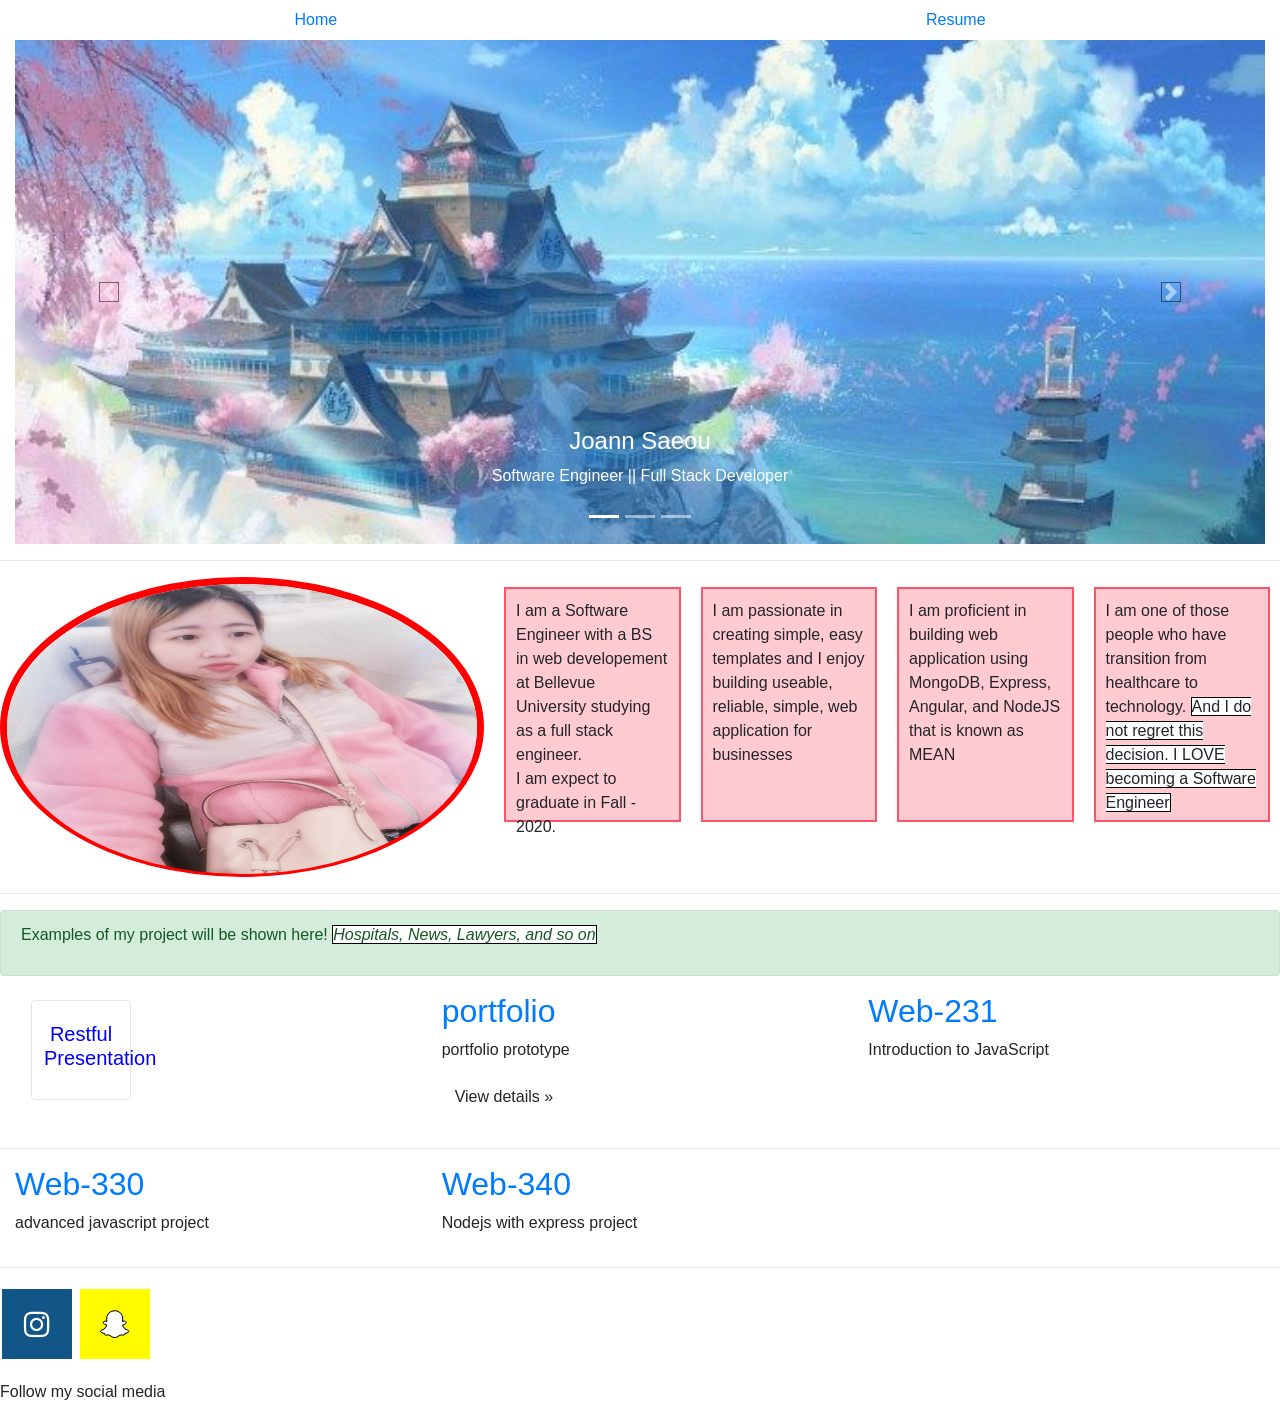
==== index.html @ 792d888c "removed empty css rule tag" ====
<!-- ============================================
; Title: index.html
; Author: Professor Krasso
; Date: 03 May 2020
; Modified By: Joann Saeou
; Description: presentation and diagrams for week 1
;===========================================-->
<!DOCTYPE html>
<html style="height: 100%">

  <head>

    <title>Joann's personal portfolio</title>


    <meta charset="UTF-8">



    <meta name="personalportfolio" content="personal portfolio">

    <meta name="viewport" content="width=device-width, initial-scale=1">

    <!-- link to my pug template file -->
    <link rel="stylesheet" href="ejs-pug-jade/views/index.pug">

    <!-- link to my javascript file-->
    <link rel="javascript" href="/portfolio/dist/ejs-pug-jade/myjavascript.js">


    <!-- fonts -->
    <link rel="stylesheet" href="https://cdnjs.cloudflare.com/ajax/libs/font-awesome/4.7.0/css/font-awesome.min.css">

    <!-- my own CSS stylesheet-->
    <link rel="stylesheet" type="text/css" href="/css/normalize.css">
    <link rel="stylesheet" type="text/css" href="/css/style.css">

    <!-- social media stylesheet-->
    <link rel="stylesheet" href="https://cdnjs.cloudflare.com/ajax/libs/font-awesome/4.7.0/css/font-awesome.min.css">
    <!-- bootstrap-->
    <link rel="stylesheet" href="https://stackpath.bootstrapcdn.com/bootstrap/4.4.1/css/bootstrap.min.css" integrity="sha384-Vkoo8x4CGsO3+Hhxv8T/Q5PaXtkKtu6ug5TOeNV6gBiFeWPGFN9MuhOf23Q9Ifjh" crossorigin="anonymous">
    <script src="https://ajax.googleapis.com/ajax/libs/jquery/1.7.1/jquery.min.js"></script>
    <script src="script.js"></script>

    <style>
      .fa-google {
        background: #dd4b39;
        color: white;
      }

      .fa {
        padding: 20px;
        font-size: 30px;
        width: 70px;
        text-align: center;
        text-decoration: none;
        margin: 5px 2px;
      }

      .fa:hover {
        opacity: 0.7;
      }

      .fa-instagram {
        background: #125688;
        color: white;
      }

      .fa-snapchat-ghost {
        background: #fffc00;
        color: white;
        text-shadow: -1px 0 black, 0 1px black, 1px 0 black, 0 -1px black;
      }

      .follow {
        float: bottom;
        align-self: auto;
      }

    </style>


  </head>


  <body>


    <!-- Nav bar -->
    <nav class="nav nav-pills flex-column flex-sm-row">
      <a class="flex-sm-fill text-sm-center nav-link" href="/index.html">Home </a>
      <a class="flex-sm-fill text-sm-center nav-link" href="/html/resume.html">Resume </a>


    </nav>

   
    

    <!-- bottom fixed nav bar-->

    <!-- <nav class="navbar fixed-bottom navbar-inverse  bg-primary ">
      <a class="navbar-brand text-white" href="/web-430/devops-presentations.html">DevOps</a>
      <a class="navbar-brand text-white" href="/web-430/saeou-two-pizzarules.html">Two Pizza Rule </a>
      <a class="navbar-brand text-white" href="/web-430/saeou-ci.html">Continuous Integration </a>
      <a class="navbar-brand text-white" href="/web-430/saeou-automated-tests.html">Automated Tests </a>
      <a class="navbar-brand text-white" href="/web-430/saeou-ca-processes.html">Ca-Processes</a>
      <a class="navbar-brand text-white" href="/web-430/saeou-source-control-security.html">Source Control Security </a>

    </nav> -->


    <div class="container-fluid">
      <div class="row">
        <div class="col-md-12">
          <div class="carousel slide" id="carousel-837437">
            <ol class="carousel-indicators">
              <li data-slide-to="0" data-target="#carousel-837437" class="active">
              </li>
              <li data-slide-to="1" data-target="#carousel-837437">
              </li>
              <li data-slide-to="2" data-target="#carousel-837437">
              </li>
            </ol>
            <div class="carousel-inner">
              <div class="carousel-item active">
                <img class="d-block w-100" alt="bootstap-first" src="/img/cutewallpaper.jpeg" />
                <div class="carousel-caption">
                  <h4>
                    Joann Saeou
                  </h4>
                  <p>
                    Software Engineer || Full Stack Developer
                  </p>
                </div>
              </div>
              <div class="carousel-item">
                <img class="d-block w-100" alt="carousel" src="/img/cutewallpaper.jpeg" />
                <!-- <div class="carousel-caption">
                                <h4>

                                </h4>
                                <p>
                                    Personal Portfolio
                                </p>
                            </div> -->
              </div>
              <div class="carousel-item">
                <img class="d-block w-100" alt="third" src="/img/cutewallpaper.jpeg" />
                <div class="carousel-caption">
                  <h4>

                  </h4>
                  <p>

                  </p>
                </div>
              </div>
            </div> <a class="carousel-control-prev" href="#carousel-837437" data-slide="prev"><span class="carousel-control-prev-icon"></span> <span class="sr-only">Previous</span></a>
            <a class="carousel-control-next" href="#carousel-837437" data-slide="next"><span class="carousel-control-next-icon"></span> <span class="sr-only">Next</span></a>
          </div>
        </div>
      </div>
    </div>

    <header>
      <!-- <div class="jumbotron">
            <div class="container">
                <div class="row">
                    <div class="col-sm">
                        <h1 class="jumbotron" text-align="text-sm-center"> Personal Portfolio</h1>
                    </div> <br>
                    <div class="col-sm"> </div>
                    <div class="col-sm"> </div>
                </div> -->
    </header>





    <hr>  


    <div class="intro">

  
      <section class="moveRight">
        <img src="/img//photome.jpg" height="290" width="470"> 
      </section>

        <p >I am a Software Engineer with a BS in web developement at Bellevue University studying as a full stack engineer.
            <br> I am expect to graduate in Fall - 2020.
          </p>
      
          <p>I am passionate in creating simple, easy templates and I enjoy building useable, reliable, simple, web application for businesses
        
   
          <p>I am proficient in building web application using MongoDB, Express, Angular, and NodeJS that is known as MEAN</p>
      
   <p>I am one of those people who have transition from healthcare to technology. <span>And I do not regret this decision. I LOVE becoming a Software Engineer</span></p>
      
      
    
    </div>



    <hr>



    <div class="alert alert-success" role="alert">

      <p>Examples of my project will be shown here! <em><span>Hospitals, News, Lawyers, and so on </span>
      </em></p>


      <h4 class="alert-heading"> </h4>
    
  
    </div>
    <!--bootstrap card img -->


    <div class="container-fluid">
      <div class="row">
        <div class="col-md-4">
          <nav class="navbar navbar-toggleable-md navbar-light bg-faded">
            <button class="navbar-toggler navbar-toggler-left collapsed" type="button" data-toggle="collapse" data-target="#navbarTogglerDemo02" aria-controls="navbarTogglerDemo02" aria-expanded="false" aria-label="Toggle navigation" style="color: blue">
              <!-- <span class="navbar-toggler-icon"></span> -->
              <h5>Restful Presentation</h5>
            </button>
            
            <div class="collapse navbar-collapse" id="navbarTogglerDemo02">
                
              <ul class="navbar-nav mr-auto mt-2 mt-md-0 ">
                
                <li class="nav-item active" >
                  <a class="nav-link" href="/restful-api-presentations/saeou-hypermedia-design.html">Hypermedia Design <span class="sr-only">(current)</span></a>
                </li>
                <li class="nav-item">
                  <a class="nav-link" href="/restful-api-presentations/saeou-microservice.html">Microservice</a>
                </li>
                </li>
                <li class="nav-item">
                  <a class="nav-link" href="/restful-api-presentations/saeou-rest.html">Rest </a>
                </li>
                </li>
                <li class="nav-item">
                  <a class="nav-link" href="/apiGuides/saeou-auth-security.html">Auth Security</a>
                </li>
                </li>
                <li class="nav-item">
                  <a class="nav-link" href="/apiGuides/saeou-json-api.html">JSON API </a>
                </li>
                </li>
                <li class="nav-item">
                  <a class="nav-link" href="/apiGuides/saeou-soa.html">SOA </a>
                </li>
                </li>
                <li class="nav-item">
                  <a class="nav-link" href="/apiGuides/saeou-soap-apis.html">SOAP API </a>
                </li>
                </li>
      
              </ul>
            </div>
          </nav>
          <!-- <h2>
            <a href="https://joannsaeou.github.io/biositee/" height="400" width="230" alt="biosite">BioSite </a>
          </h2>


          <p>
            Web200 - BioSite project prototype
          </p> -->
          <!-- <p>
            <a class="btn" href="https://github.com/joannsaeou/JoannSaeou.github.io/blob/master/biositesketch.jpg">View details »</a>
          </p> -->
        </div>
        <div class="col-md-4">
          <h2>
            <a href="https://github.com/joannsaeou/JoannSaeou.github.io" alt="portfolio"> portfolio</a>
          </h2>
          <p>
            portfolio prototype
          </p>
          <p>
            <a class="btn" href="https://github.com/joannsaeou/JoannSaeou.github.io/blob/master/portfolio-sketch2.jpg">View details »</a>
          </p>
        </div>
        <div class="col-md-4">
          <h2>
            <a href="https://github.com/joannsaeou/web-231">Web-231</a> </h2>
          <p>
            Introduction to JavaScript


          </p>


        </div>
      </div>
    </div>
    <hr>

    <!-- github's -->
    <div class="container-fluid">
      <div class="row">
        <div class="col-md-4">
          <h2>
            <a href="https://github.com/joannsaeou/web-330" height="400" width="230" alt="biosite">Web-330 </a>
          </h2>


          <p>
            advanced javascript project
          </p>
          <p>

          </p>
        </div>
        <div class="col-md-4">
          <h2>
            <a href="https://github.com/joannsaeou/web-340" alt="web-340"> Web-340</a>
          </h2>
          <p>
            Nodejs with express project
          </p>
          <p>

          </p>
        </div>


      </div>
    </div>
    </div>









    <p class="follow">

      <hr>



      <a href="https://www.instagram.com/tingybuu/" class="fa fa-instagram"></a>
      <a href="https://www.snapchat.com/add/tingting_saeou?fbclid=IwAR3vR7QQKFXCPsQLDZ8rcKwAGWvpWYlTXnlTUri4DvtrFhMV03Cb91I4Xlk" class="fa fa-snapchat-ghost"></a>
    </p>


    </aside>
    </div>






    <footer>
      Follow my social media</a>
      </address>
    </footer>


    <!--CDN Jquery, CDN bootstrap, and CDN popper library -->
    <script src="https://code.jquery.com/jquery-3.4.1.slim.min.js" integrity="sha384-J6qa4849blE2+poT4WnyKhv5vZF5SrPo0iEjwBvKU7imGFAV0wwj1yYfoRSJoZ+n" crossorigin="anonymous"></script>
    <script src="https://cdn.jsdelivr.net/npm/popper.js@1.16.0/dist/umd/popper.min.js" integrity="sha384-Q6E9RHvbIyZFJoft+2mJbHaEWldlvI9IOYy5n3zV9zzTtmI3UksdQRVvoxMfooAo" crossorigin="anonymous"></script>
    <script src="https://stackpath.bootstrapcdn.com/bootstrap/4.4.1/js/bootstrap.min.js" integrity="sha384-wfSDF2E50Y2D1uUdj0O3uMBJnjuUD4Ih7YwaYd1iqfktj0Uod8GCExl3Og8ifwB6" crossorigin="anonymous"></script>


  </body>

</html>
---- css/style.css ----
/* /* 
============================================
; Title: style.css
; Author: Professor Krasso
; Date: 03 May 2020
; Modified By: Joann Saeou
; Description: stylesheet for personal portfolio
;===========================================
*/



/* Box Model Hack */
*{
  box-sizing: border-box;
}

/******************************************
/* BASE STYLE
/*******************************************/





span {
  background: white;
  border: 1px solid black;
}
body {
 
  margin: 0;
  font-family: sans-serif;
  font-size: 1rem;
  font-weight: normal;
  line-height: 1.5;
  color: #292b2c;
  background-color: #fff;
}

html {
  font-family: sans-serif;
  line-height: 1.15;
  -ms-text-size-adjust: 100%;
  -webkit-text-size-adjust: 100%;
  -webkit-tap-highlight-color: transparent;
}







/******************************************
/* LAYOUT
/*******************************************/

.container, .container-fluid {
  width: 100%;
  padding-right: 15px;
  padding-left: 15px;
  margin-right: auto;
  margin-left: auto;
}


.container {
  width: 1200px;

  margin: 110px auto;

  padding: 30px;
}


.container > h2 {
  width: 100%;

}




.container-fluid {
  position: relative;

}


article,
aside,
footer,
header,
nav,
section {
  display: block;
}


/******************************************
/* DIV ZONE 
/*******************************************/

div.alert.alert-success, hr {

clear: both;
}


div.intro {
display: flex;
height: 300px;
  margin: 0;
}

div.intro > p {
  height: 235px;
   width: 500px;
  background: rgba(255,84,104,0.3);
  border: 2px solid rgb(255,84,104);
  padding: 10px;
  margin: 10px;
}



div.gallery {
  margin: 5px;
  border: 1px solid #ccc;
  float: left;
  width: 180px;
}

div.gallery:hover {
  border: 1px solid #777;
}

div.gallery img {
  width: 100%;
  height: auto;
}

div.desc {
  padding: 15px;
  text-align: center;
}

/******************************************
/* SECTIONS 
/*******************************************/


section.moveRight {

  margin-right: 10px;
  height: 300px;
  width: 500px;
  float: right;
  border: 7px solid red;
  border-radius: 50%;
  }


  section.moveRight > img {
    border-radius: 70%;
  }
  



/******************************************
/* BOOTSTRAP/CAROUSEL/JUMBOTRON
/*******************************************/



/* carousel */


#carousel {
  float: center;
  position: relative;
}


.carousel-inner, .carousel-item {
  position: relative;
  width: 100%;
  overflow: hidden;
}

.carousel-item {

  display: none;
 
}

.carousel-item.active,
.carousel-item-next,
.carousel-item-prev {
  display: -webkit-box;
  display: -webkit-flex;
  display: -ms-flexbox;
  display: flex;
}

.carousel-item-next,
.carousel-item-prev {
  position: absolute;
  top: 0;
}


.carousel-item-next,
.active.carousel-item-right {
    -webkit-transform: translate3d(100%, 0, 0);
    transform: translate3d(100%, 0, 0);
}
.carousel-item-prev,
.active.carousel-item-left {
    -webkit-transform: translate3d(-100%, 0, 0);
    transform: translate3d(-100%, 0, 0);
}


.carousel-control-prev,
.carousel-control-next {
position: absolute;
top: 0;
bottom: 0;
display: -webkit-box;
display: -webkit-flex;
display: -ms-flexbox;
display: flex;
-webkit-box-align: center;
-webkit-align-items: center;
-ms-flex-align: center;
align-items: center;
-webkit-box-pack: center;
-webkit-justify-content: center;
-ms-flex-pack: center;
justify-content: center;
width: 15%;
color: #fff;
text-align: center;
opacity: 0.5;
}

.carousel-control-prev:focus,
.carousel-control-prev:hover,
.carousel-control-next:focus,
.carousel-control-next:hover {
color: #fff;
text-decoration: none;
outline: 0;
opacity: .9;
}

.carousel-control-prev {
left: 0;
}

.carousel-control-next {
right: 0;
}

.carousel-control-prev-icon,
.carousel-control-next-icon {
display: inline-block;
width: 20px;
height: 20px;
background: transparent no-repeat center center;
-webkit-background-size: 100% 100%;
background-size: 100% 100%;
}

.carousel-control-prev-icon {
background-image: url("data:image/svg+xml;charset=utf8,%3Csvg xmlns='http://www.w3.org/2000/svg' fill='%23fff' viewBox='0 0 8 8'%3E%3Cpath d='M4 0l-4 4 4 4 1.5-1.5-2.5-2.5 2.5-2.5-1.5-1.5z'/%3E%3C/svg%3E");
}

.carousel-control-next-icon {
background-image: url("data:image/svg+xml;charset=utf8,%3Csvg xmlns='http://www.w3.org/2000/svg' fill='%23fff' viewBox='0 0 8 8'%3E%3Cpath d='M1.5 0l-1.5 1.5 2.5 2.5-2.5 2.5 1.5 1.5 4-4-4-4z'/%3E%3C/svg%3E");
}

.carousel-indicators {
position: absolute;
right: 0;
bottom: 10px;
left: 0;
z-index: 15;
display: -webkit-box;
display: -webkit-flex;
display: -ms-flexbox;
display: flex;
-webkit-box-pack: center;
-webkit-justify-content: center;
-ms-flex-pack: center;
justify-content: center;
padding-left: 0;
margin-right: 15%;
margin-left: 15%;
list-style: none;
}

.carousel-indicators li {
position: relative;
-webkit-box-flex: 1;
-webkit-flex: 1 0 auto;
-ms-flex: 1 0 auto;
flex: 1 0 auto;
max-width: 30px;
height: 3px;
margin-right: 3px;
margin-left: 3px;
text-indent: -999px;
cursor: pointer;
background-color: rgba(255, 255, 255, 0.5);
}

.carousel-indicators li::before {
position: absolute;
top: -10px;
left: 0;
display: inline-block;
width: 100%;
height: 10px;
content: "";
}

.carousel-indicators li::after {
position: absolute;
bottom: -10px;
left: 0;
display: inline-block;
width: 100%;
height: 10px;
content: "";
}

.carousel-indicators .active {
background-color: #fff;
}

.carousel-caption {
position: absolute;
right: 15%;
bottom: 20px;
left: 15%;
z-index: 10;
padding-top: 20px;
padding-bottom: 20px;
color: #fff;
text-align: center;
}





.jumbotron {

  background-color: transparent !important;

  width: 100%;
  padding-right: 15px;
  padding-left: 15px;
  margin-right: auto;
  margin-left: auto;
}



/******************************************
/* COLUMN/ROWS STUFF
/*******************************************/

.row {
 
  display: flex;
  -webkit-flex-wrap: wrap;
  -ms-flex-wrap: wrap;
  flex-wrap: wrap;
  margin-right: -15px;
  margin-left: -15px;
}

.col-sm,
.col-md-4,
.card {
  position: relative;
  width: 100%;
  min-height: 1px;
  padding-right: 15px;
  padding-left: 15px;
}


/******************************************
/* ADDITIONAL STYLES
/*******************************************/

.special {
  background-color: rgb(79,185,227);
  padding: 10px;
  color: #fff;
}

.cleared {
  clear: left;
}




h1 {
  font-size: 2em;
  margin: 0.67em 0;
}

a {
  background-color: transparent;
  -webkit-text-decoration-skip: objects;
}

a:active,
a:hover {
  outline-width: 0;
}

button,
input,
optgroup,
select,
textarea {
  font-family: sans-serif;
  font-size: 100%;
  line-height: 1.15;
  margin: 0;
}

button,
input {
  /* overflow: visible; */
  width: 100px;
  height: 100px;
  border: 4px solid  black;
}

p,
h2,
h3 {
  orphans: 3;
  widows: 3;
}

h2,
h3 {
  page-break-after: avoid;
}





audio,
video {
  display: inline-block;
}

img {
  vertical-align: middle;
}




/******************************************
/* MEDIA QUERY ONLY
/*******************************************/


/* mobile */

@media (min-width: 576px) {
  .container-fluid {
      padding-right: 15px;
      padding-left: 15px;
  }
}


/* mobile */

@media (min-width: 768px) {
  .container-fluid {
      padding-right: 15px;
      padding-left: 15px;
  }
}

@media (min-width: 768px) {
  .container-fluid {
      padding-right: 15px;
      padding-left: 15px;
  }
}

@media (min-width: 992px) {
  .container-fluid {
      padding-right: 15px;
      padding-left: 15px;
  }
}

@media (min-width: 1200px) {
  .container-fluid {
      padding-right: 15px;
      padding-left: 15px;
  }
}



@media (min-width: 576px) {
  .row {
      margin-right: -15px;
      margin-left: -15px;
  }
}

@media (min-width: 768px) {
  .row {
      margin-right: -15px;
      margin-left: -15px;
  }
}

@media (min-width: 992px) {
  .row {
      margin-right: -15px;
      margin-left: -15px;
  }
}

@media (min-width: 1200px) {
  .row,
  .row-3,
  .row-2 {
      margin-right: -15px;
      margin-left: -15px;
  }
}

@media (-webkit-transform-3d) {
  .carousel-item {
      -webkit-transition: -webkit-transform 0.6s ease-in-out;
      transition: -webkit-transform 0.6s ease-in-out;
      -o-transition: -o-transform 0.6s ease-in-out;
      transition: transform 0.6s ease-in-out;
      transition: transform 0.6s ease-in-out, -webkit-transform 0.6s ease-in-out, -o-transform 0.6s ease-in-out;
      -webkit-backface-visibility: hidden;
      backface-visibility: hidden;
      -webkit-perspective: 1000px;
      perspective: 1000px;
  }
}












@supports ((-webkit-transform: translate3d(0, 0, 0)) or (transform: translate3d(0, 0, 0))) {
  .carousel-item {
      -webkit-transition: -webkit-transform 0.6s ease-in-out;
      transition: -webkit-transform 0.6s ease-in-out;
      -o-transition: -o-transform 0.6s ease-in-out;
      transition: transform 0.6s ease-in-out;
      transition: transform 0.6s ease-in-out, -webkit-transform 0.6s ease-in-out, -o-transform 0.6s ease-in-out;
      -webkit-backface-visibility: hidden;
      backface-visibility: hidden;
      -webkit-perspective: 1000px;
      perspective: 1000px;
  }
}



@media (-webkit-transform-3d) {
  .carousel-item-next.carousel-item-left,
  .carousel-item-prev.carousel-item-right {
      -webkit-transform: translate3d(0, 0, 0);
      transform: translate3d(0, 0, 0);
  }
  .carousel-item-next,
  .active.carousel-item-right {
      -webkit-transform: translate3d(100%, 0, 0);
      transform: translate3d(100%, 0, 0);
  }
  .carousel-item-prev,
  .active.carousel-item-left {
      -webkit-transform: translate3d(-100%, 0, 0);
      transform: translate3d(-100%, 0, 0);
  }
}

@supports ((-webkit-transform: translate3d(0, 0, 0)) or (transform: translate3d(0, 0, 0))) {
  .carousel-item-next.carousel-item-left,
  .carousel-item-prev.carousel-item-right {
      -webkit-transform: translate3d(0, 0, 0);
      transform: translate3d(0, 0, 0);
  }




.jumbotron {
  background-color: black;
}
}
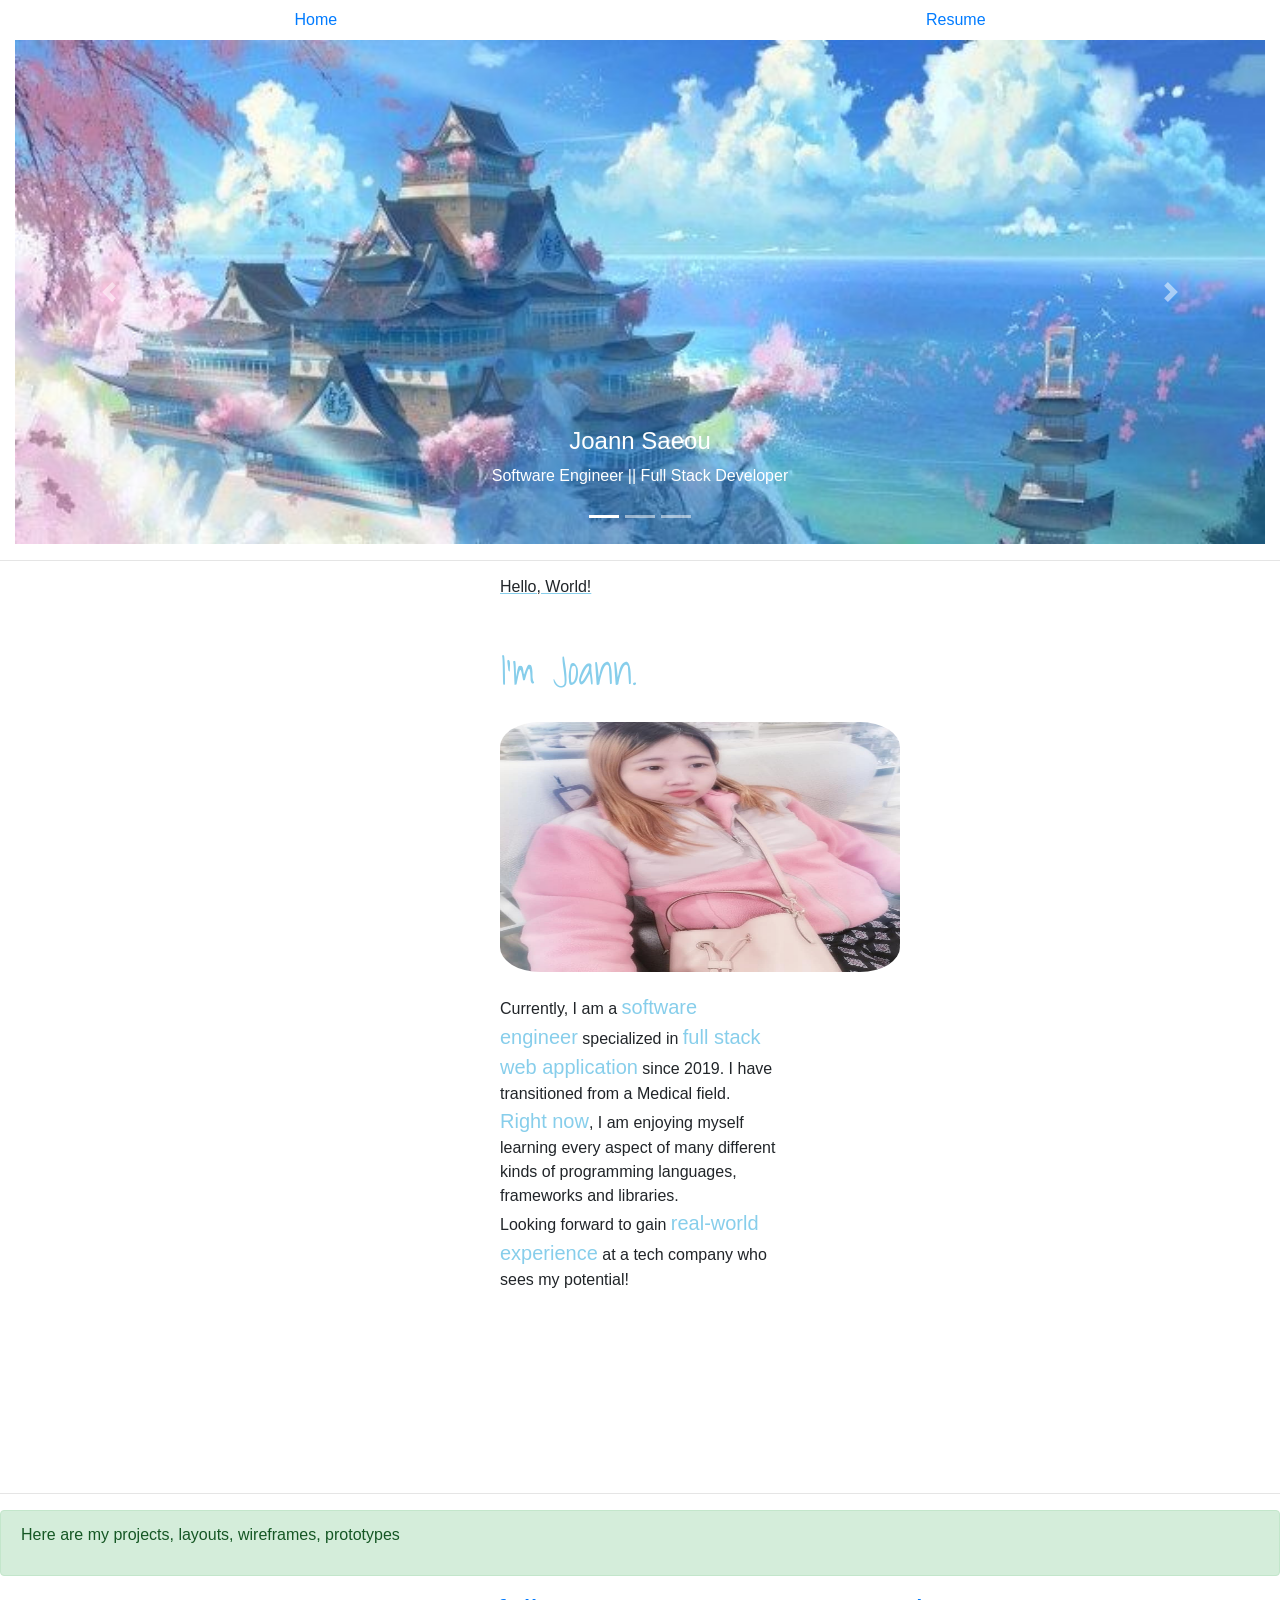
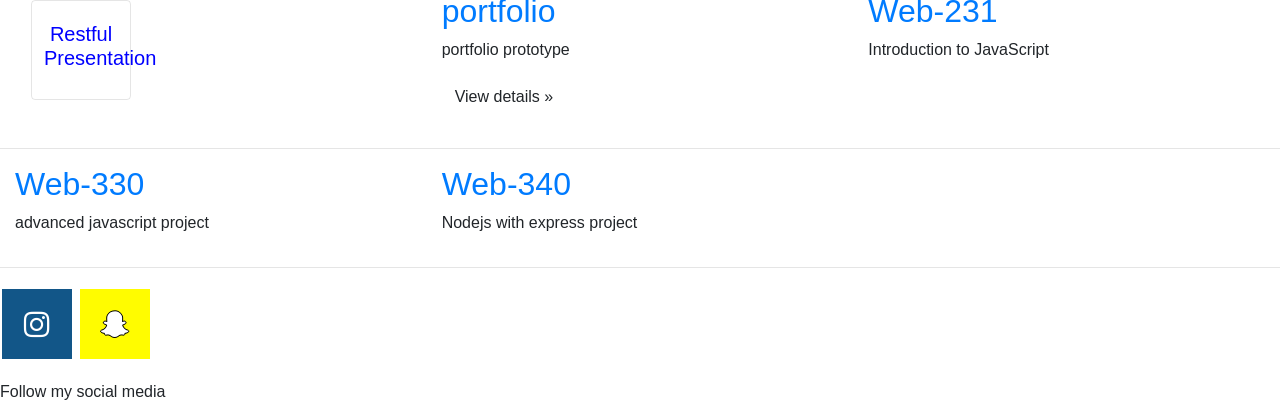
==== commit ac8982dc: "modified changes" ====
--- a/index.html
+++ b/index.html
@@ -29,6 +29,10 @@
 
 
     <!-- fonts -->
+    <link rel="preconnect" href="https://fonts.googleapis.com">
+<link rel="preconnect" href="https://fonts.gstatic.com" crossorigin>
+<link href="https://fonts.googleapis.com/css2?family=Shadows+Into+Light&display=swap" rel="stylesheet">
+    
     <link rel="stylesheet" href="https://cdnjs.cloudflare.com/ajax/libs/font-awesome/4.7.0/css/font-awesome.min.css">
 
     <!-- my own CSS stylesheet-->
@@ -182,27 +186,28 @@
     <hr>  
 
 
-    <div class="intro">
+    <main class="intro">
 
   
-      <section class="moveRight">
-        <img src="/img//photome.jpg" height="290" width="470"> 
+      <section class="intro-center">
+        <h6>Hello, World!</h6>
+        <h1>I'm Joann.</h1>
+        <img src="/img//photome.jpg" height="250" width="400"> 
+        
+
+        <p>Currently, I am a <span>software engineer</span> specialized in <span>full stack web application</span> since 2019. I have transitioned from a Medical field. <br/>
+        <span>Right now</span>, I am enjoying myself learning  every aspect of many different kinds of programming languages, frameworks and libraries. <br/>
+      Looking forward to gain <span>real-world experience</span> at a tech company who sees my potential! </p>
       </section>
 
-        <p >I am a Software Engineer with a BS in web developement at Bellevue University studying as a full stack engineer.
-            <br> I am expect to graduate in Fall - 2020.
-          </p>
-      
-          <p>I am passionate in creating simple, easy templates and I enjoy building useable, reliable, simple, web application for businesses
-        
-   
-          <p>I am proficient in building web application using MongoDB, Express, Angular, and NodeJS that is known as MEAN</p>
-      
-   <p>I am one of those people who have transition from healthcare to technology. <span>And I do not regret this decision. I LOVE becoming a Software Engineer</span></p>
-      
+
+  
+
+
+
       
     
-    </div>
+      </main>
 
 
 
@@ -212,8 +217,7 @@
 
     <div class="alert alert-success" role="alert">
 
-      <p>Examples of my project will be shown here! <em><span>Hospitals, News, Lawyers, and so on </span>
-      </em></p>
+      <p>Here are my projects, layouts, wireframes, prototypes </p>
 
 
       <h4 class="alert-heading"> </h4>
--- a/css/style.css
+++ b/css/style.css
@@ -1,9 +1,10 @@
 /* /* 
 ============================================
 ; Title: style.css
-; Author: Professor Krasso
-; Date: 03 May 2020
+; Author: Joann Saeou
+; Date: 03 May 2020 
 ; Modified By: Joann Saeou
+; Modified Date: 11 April 2022
 ; Description: stylesheet for personal portfolio
 ;===========================================
 */
@@ -15,6 +16,31 @@
   box-sizing: border-box;
 }
 
+
+
+
+
+/******************************************
+/* CLEAR/CLEARFIX HACKS
+/*******************************************/
+
+.clearfix:after {
+  clear: both;
+  content: " ";
+  display: block;
+  font-size: 0;
+  height: 0;
+  visibility: hidden;
+  }
+  .clearfix { display: inline-block; }
+  * html .clearfix { height: 1%; }
+  .clearfix { display: block; }
+
+
+
+
+
+
 /******************************************
 /* BASE STYLE
 /*******************************************/
@@ -25,7 +51,6 @@
 
 span {
   background: white;
-  border: 1px solid black;
 }
 body {
  
@@ -108,19 +133,17 @@
 }
 
 
-div.intro {
-display: flex;
-height: 300px;
-  margin: 0;
-}
-
-div.intro > p {
-  height: 235px;
-   width: 500px;
-  background: rgba(255,84,104,0.3);
-  border: 2px solid rgb(255,84,104);
-  padding: 10px;
-  margin: 10px;
+main.intro {
+justify-content: center;
+align-items: center;
+height: 900px;
+  margin: 0 500px ;
+  
+}
+
+main.intro > p {
+
+
 }
 
 
@@ -150,20 +173,27 @@
 /* SECTIONS 
 /*******************************************/
 
-
-section.moveRight {
-
-  margin-right: 10px;
-  height: 300px;
-  width: 500px;
-  float: right;
-  border: 7px solid red;
-  border-radius: 50%;
-  }
-
-
-  section.moveRight > img {
-    border-radius: 70%;
+.intro-center > h6 {
+margin-bottom: 50px;
+text-decoration: skyblue underline;
+}
+
+
+.intro-center > h6 + h1 {
+  color: skyblue;
+  font-family: 'Shadows Into Light', cursive;
+
+}
+
+.intro-center > p span {
+color: skyblue;
+font-size: 20px;
+text-decoration: none;
+}
+
+  section.intro-center > img {
+    border-radius: 10%;
+    margin: 20px 0;
   }
   
 
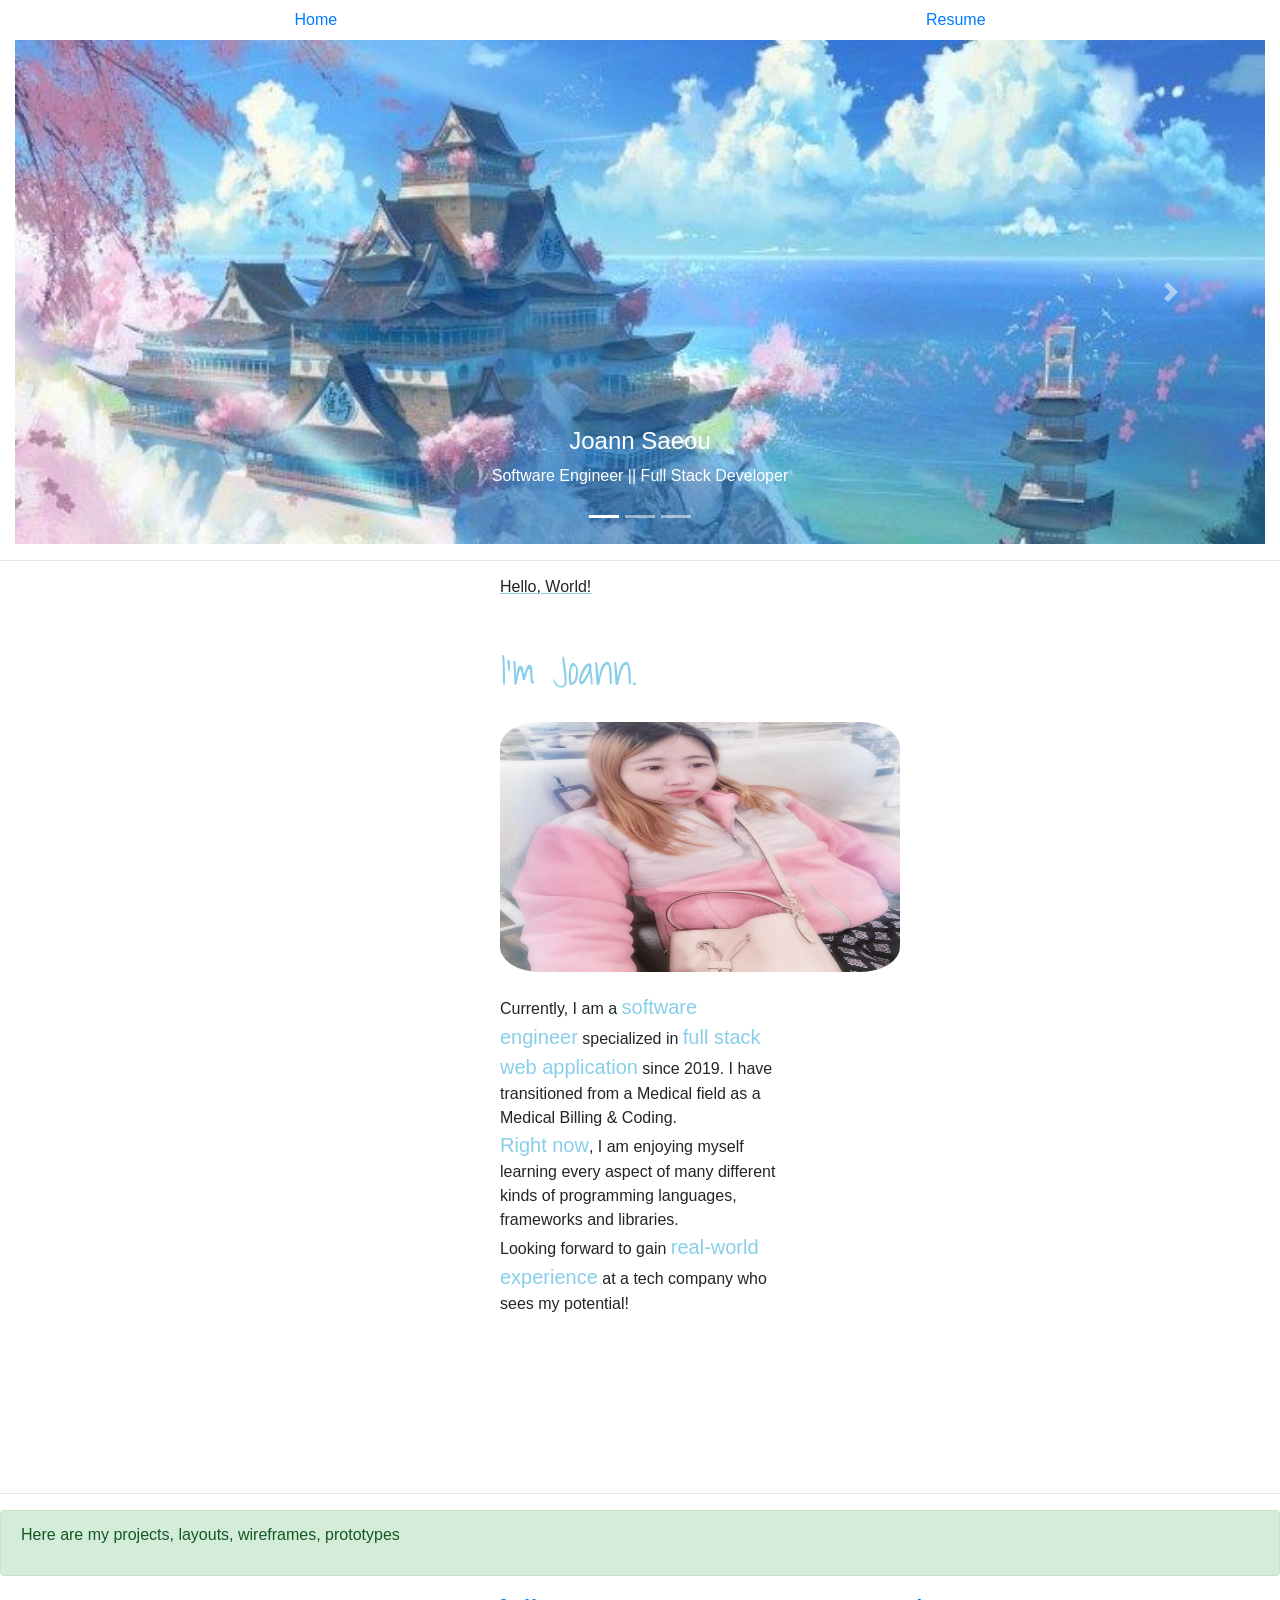
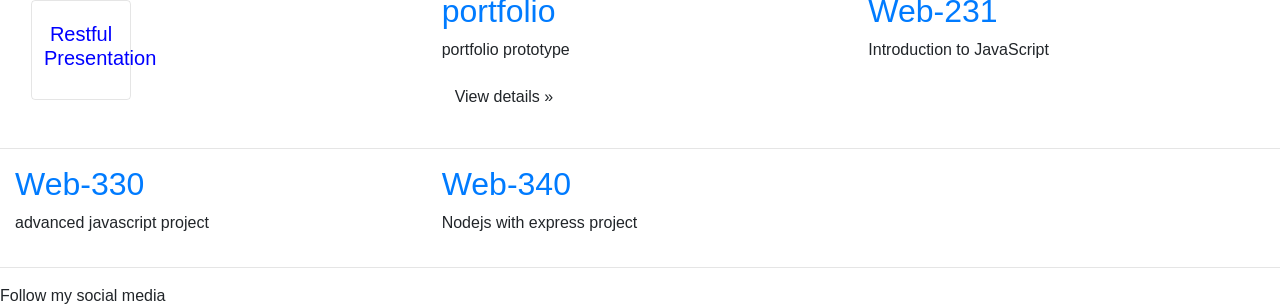
==== commit 07f57548: "modified introduction" ====
--- a/index.html
+++ b/index.html
@@ -195,7 +195,7 @@
         <img src="/img//photome.jpg" height="250" width="400"> 
         
 
-        <p>Currently, I am a <span>software engineer</span> specialized in <span>full stack web application</span> since 2019. I have transitioned from a Medical field. <br/>
+        <p>Currently, I am a <span>software engineer</span> specialized in <span>full stack web application</span> since 2019. I have transitioned from a Medical field as a Medical Billing & Coding. <br/>
         <span>Right now</span>, I am enjoying myself learning  every aspect of many different kinds of programming languages, frameworks and libraries. <br/>
       Looking forward to gain <span>real-world experience</span> at a tech company who sees my potential! </p>
       </section>
@@ -356,8 +356,7 @@
 
 
 
-      <a href="https://www.instagram.com/tingybuu/" class="fa fa-instagram"></a>
-      <a href="https://www.snapchat.com/add/tingting_saeou?fbclid=IwAR3vR7QQKFXCPsQLDZ8rcKwAGWvpWYlTXnlTUri4DvtrFhMV03Cb91I4Xlk" class="fa fa-snapchat-ghost"></a>
+
     </p>
 
 
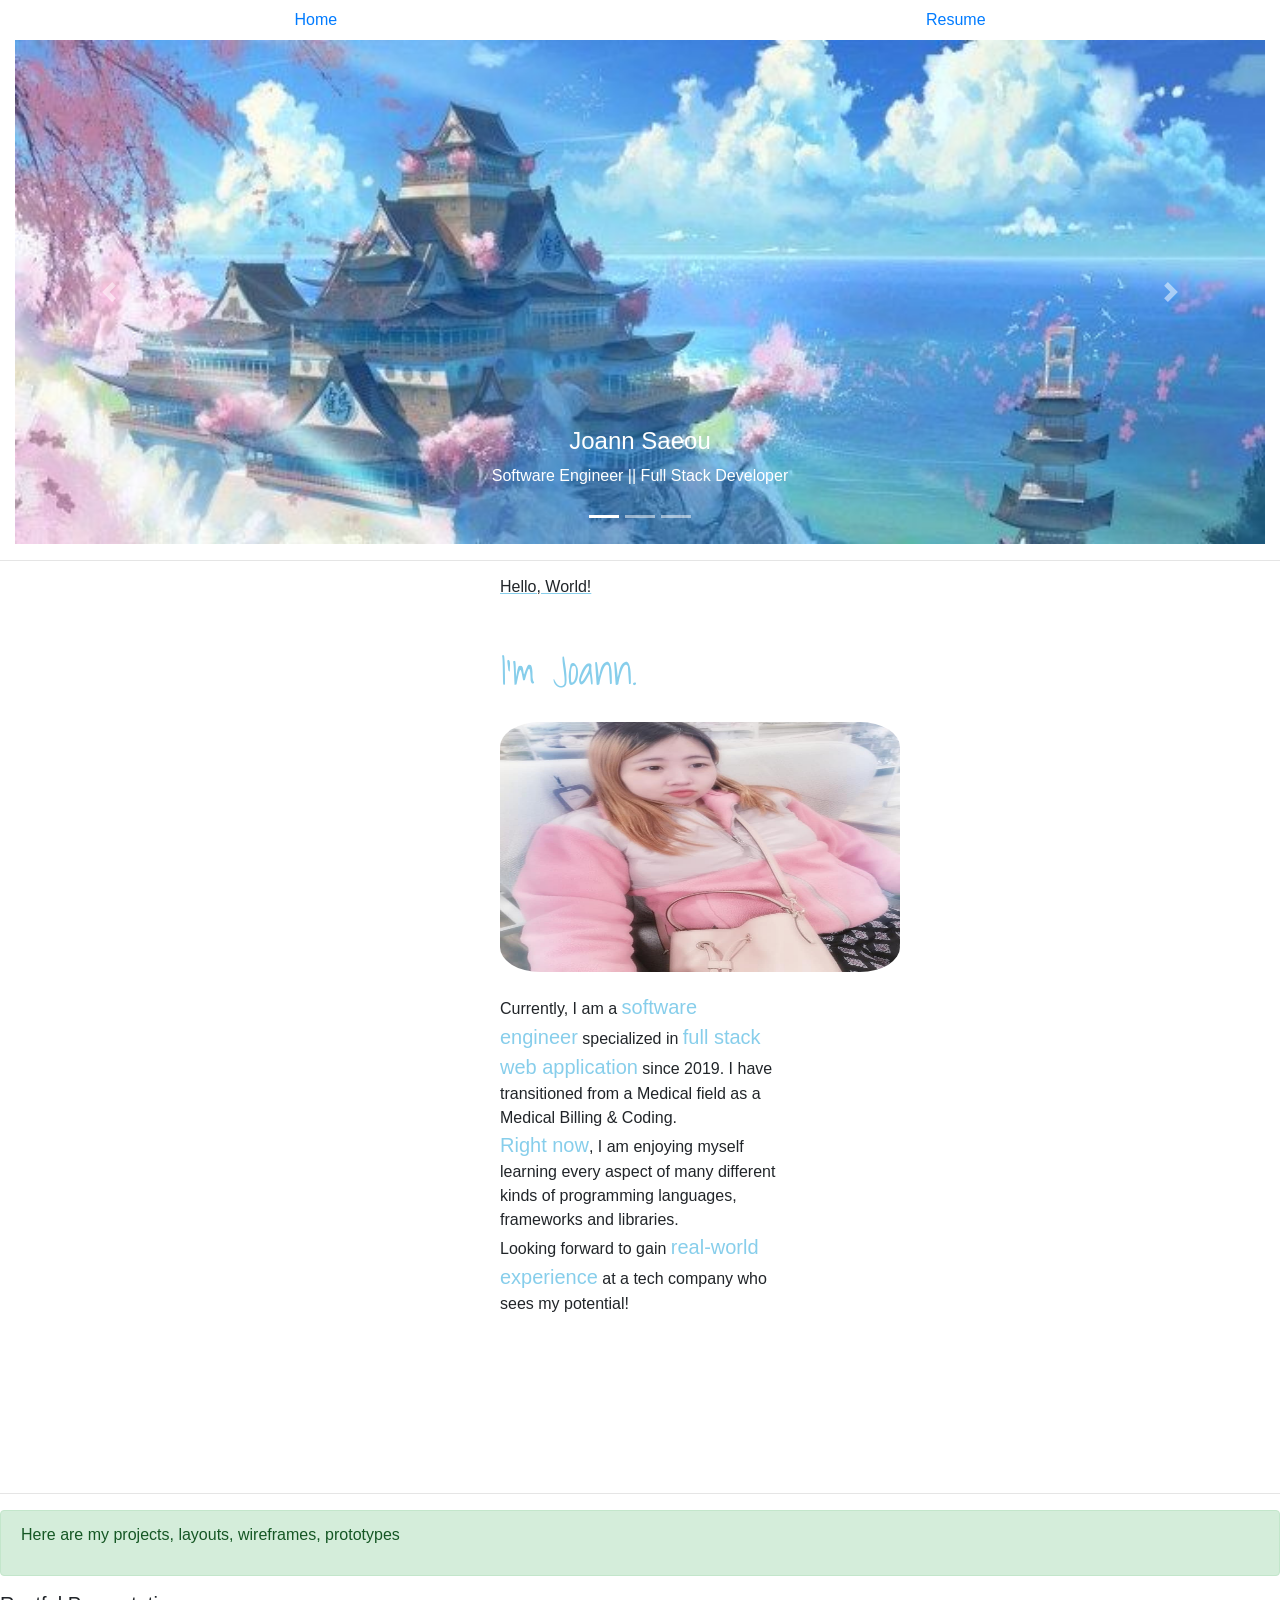
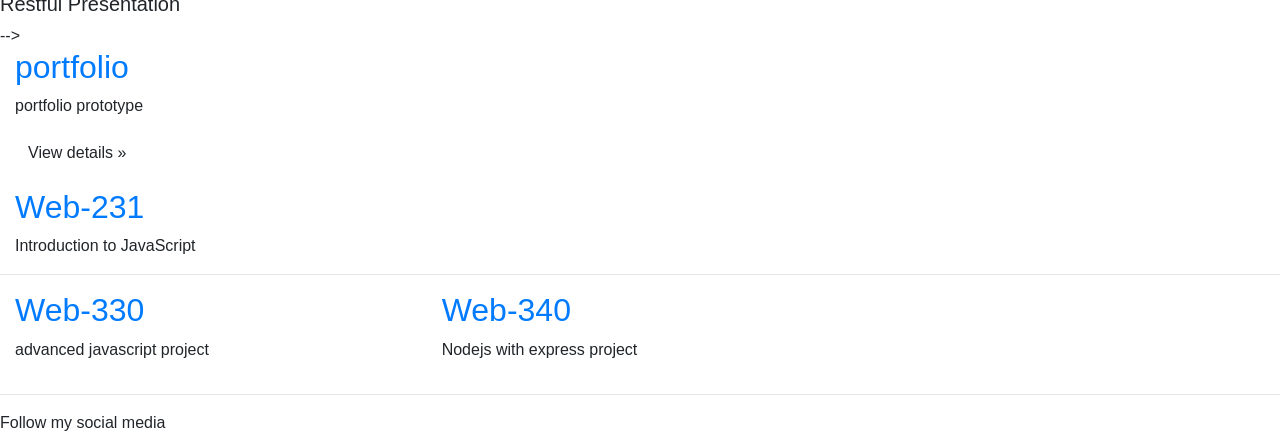
==== commit aaf8755c: "comment out" ====
--- a/index.html
+++ b/index.html
@@ -227,7 +227,7 @@
     <!--bootstrap card img -->
 
 
-    <div class="container-fluid">
+    <!-- <div class="container-fluid">
       <div class="row">
         <div class="col-md-4">
           <nav class="navbar navbar-toggleable-md navbar-light bg-faded">
@@ -270,7 +270,7 @@
       
               </ul>
             </div>
-          </nav>
+          </nav> -->
           <!-- <h2>
             <a href="https://joannsaeou.github.io/biositee/" height="400" width="230" alt="biosite">BioSite </a>
           </h2>
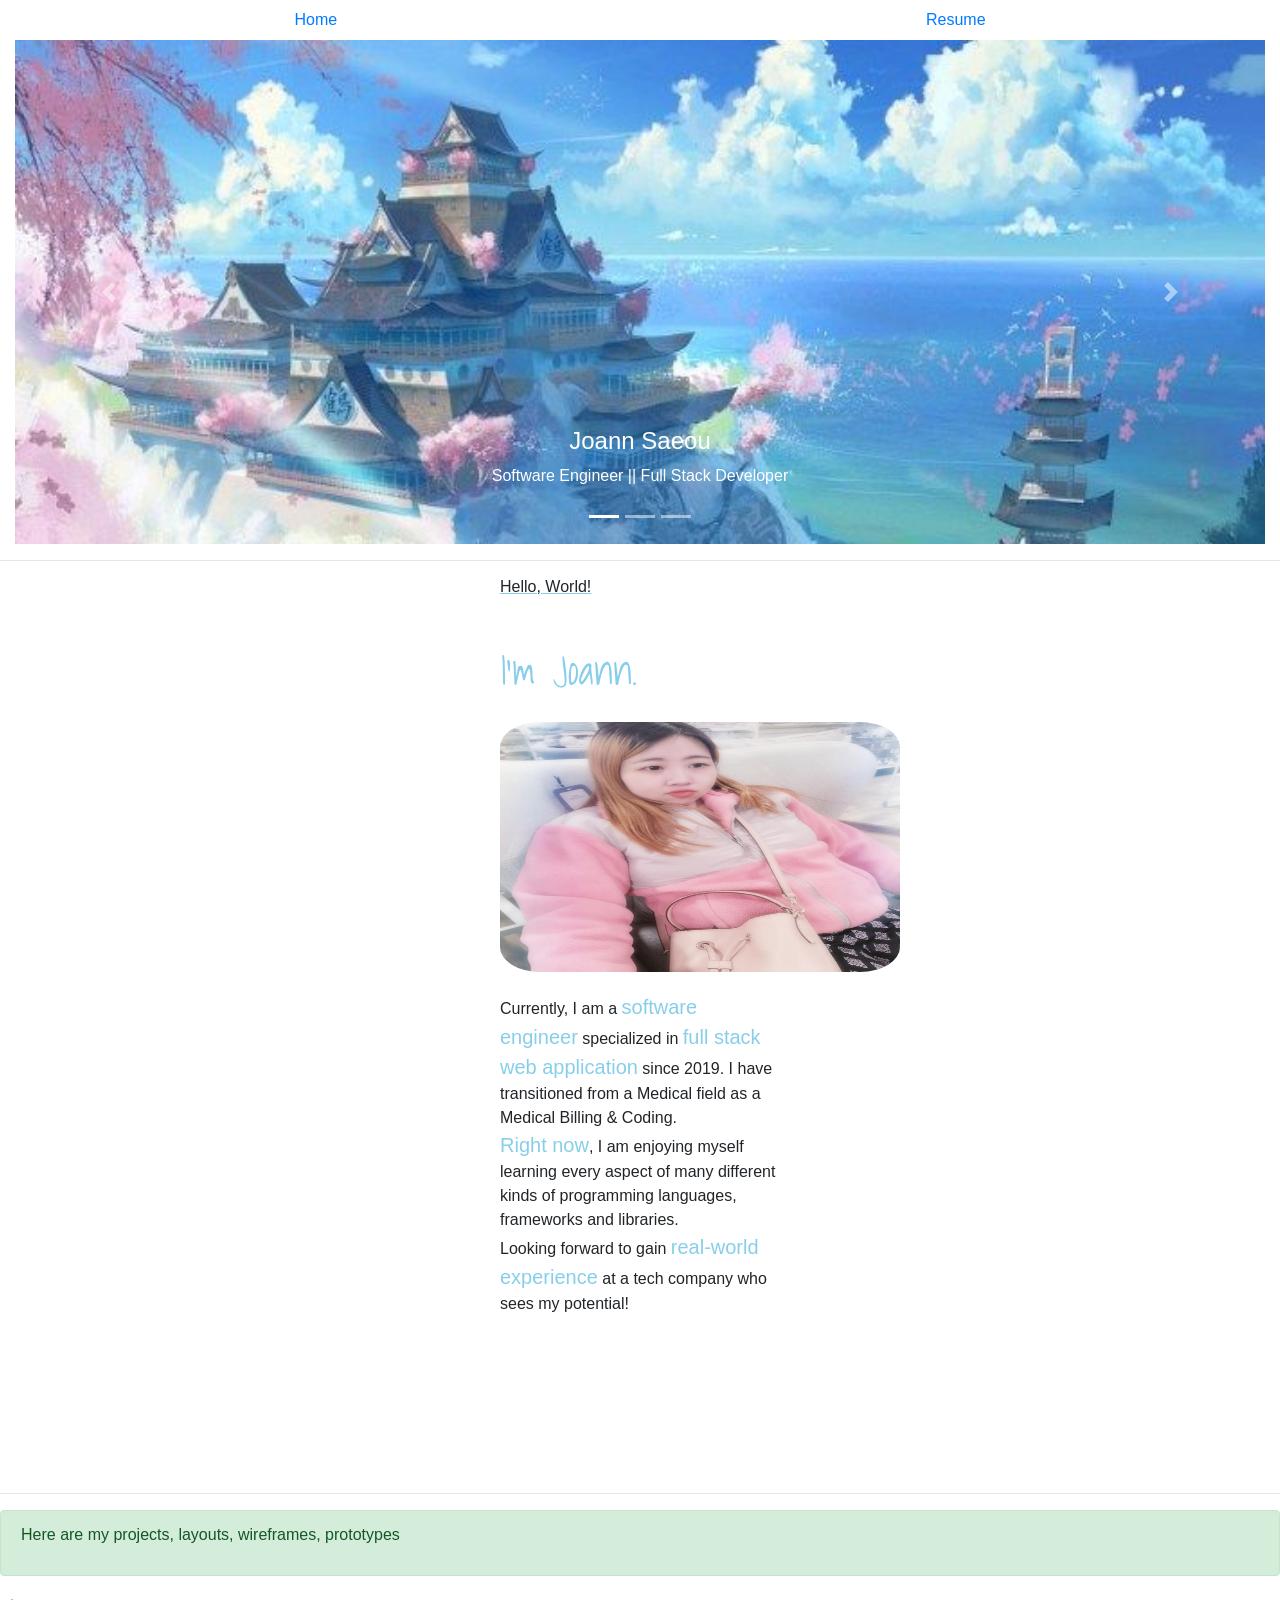
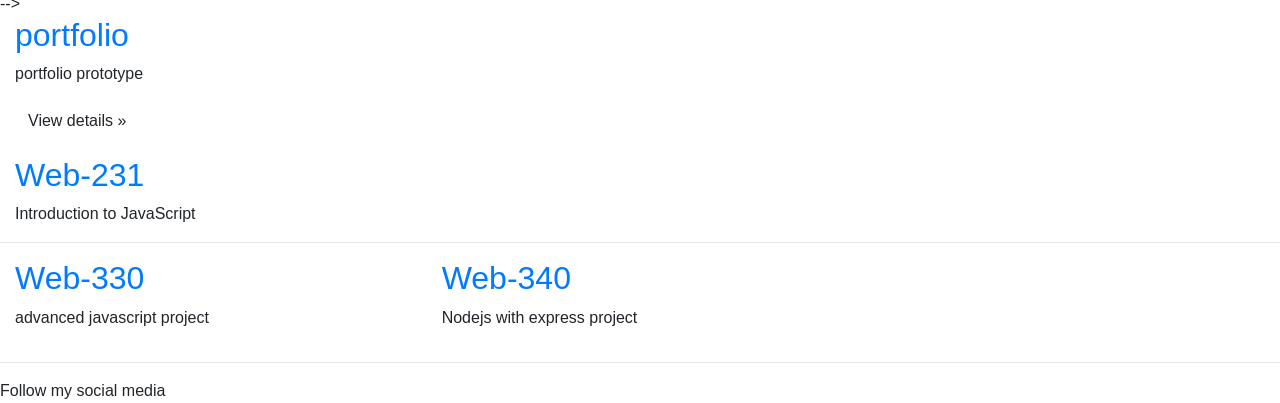
==== commit 1c116449: "comment out" ====
--- a/index.html
+++ b/index.html
@@ -233,8 +233,8 @@
           <nav class="navbar navbar-toggleable-md navbar-light bg-faded">
             <button class="navbar-toggler navbar-toggler-left collapsed" type="button" data-toggle="collapse" data-target="#navbarTogglerDemo02" aria-controls="navbarTogglerDemo02" aria-expanded="false" aria-label="Toggle navigation" style="color: blue">
               <!-- <span class="navbar-toggler-icon"></span> -->
-              <h5>Restful Presentation</h5>
-            </button>
+              <!-- <h5>Restful Presentation</h5>
+            </button> -->
             
             <div class="collapse navbar-collapse" id="navbarTogglerDemo02">
                 
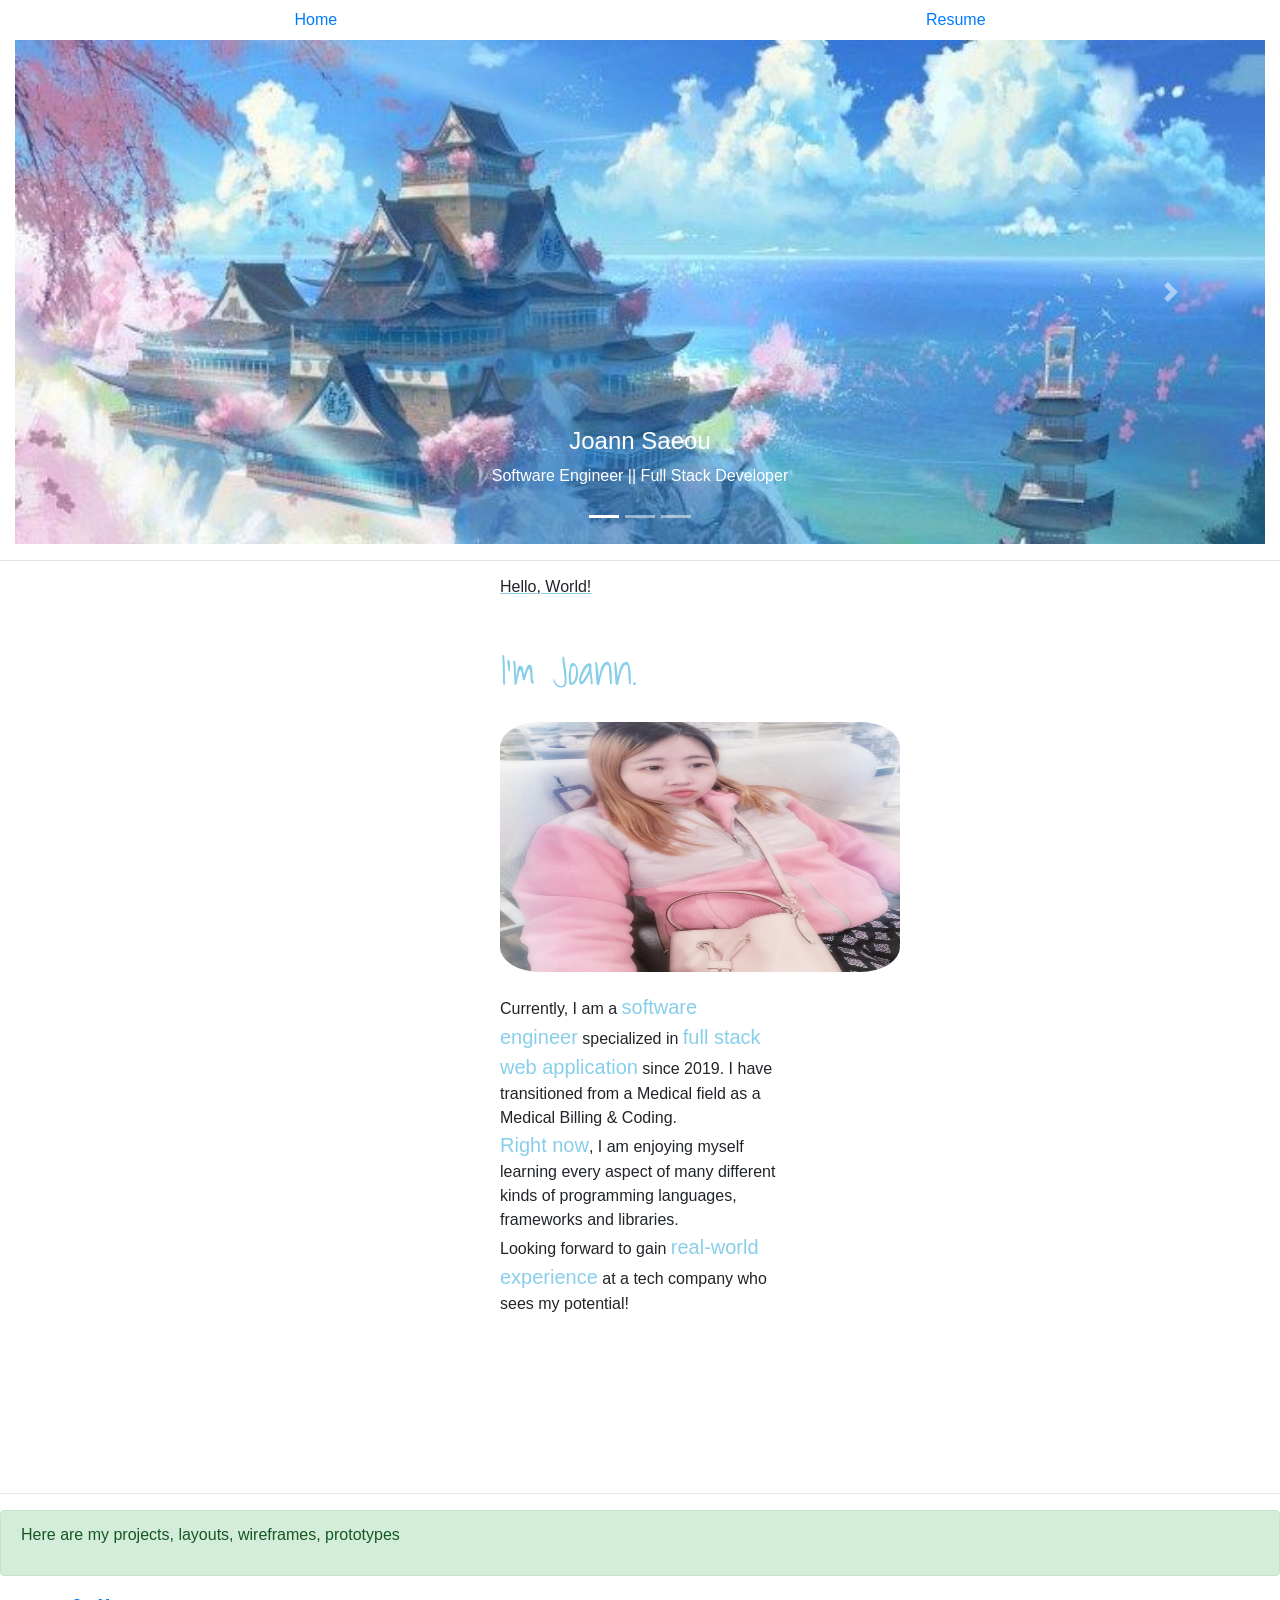
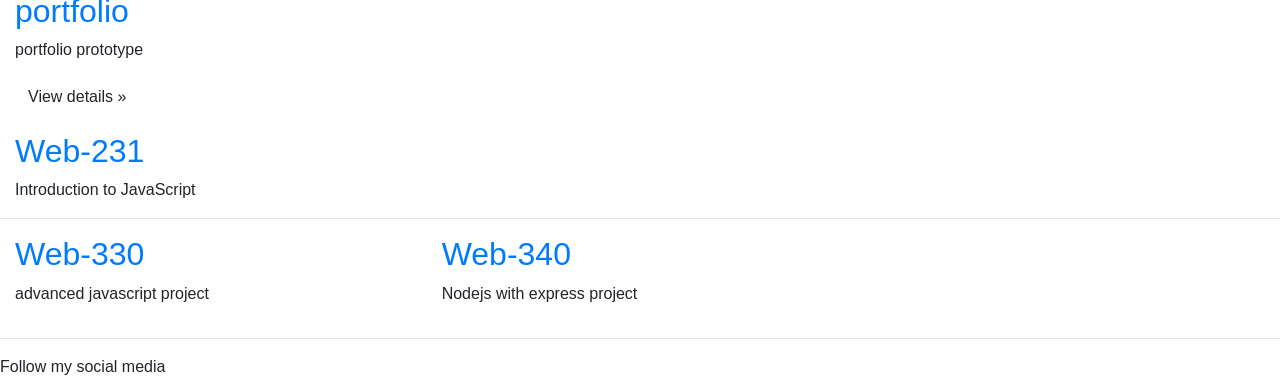
==== commit da5ea6be: "update in commenting out" ====
--- a/index.html
+++ b/index.html
@@ -236,7 +236,7 @@
               <!-- <h5>Restful Presentation</h5>
             </button> -->
             
-            <div class="collapse navbar-collapse" id="navbarTogglerDemo02">
+            <!-- <div class="collapse navbar-collapse" id="navbarTogglerDemo02">
                 
               <ul class="navbar-nav mr-auto mt-2 mt-md-0 ">
                 
@@ -270,7 +270,7 @@
       
               </ul>
             </div>
-          </nav> -->
+          </nav> --> 
           <!-- <h2>
             <a href="https://joannsaeou.github.io/biositee/" height="400" width="230" alt="biosite">BioSite </a>
           </h2>
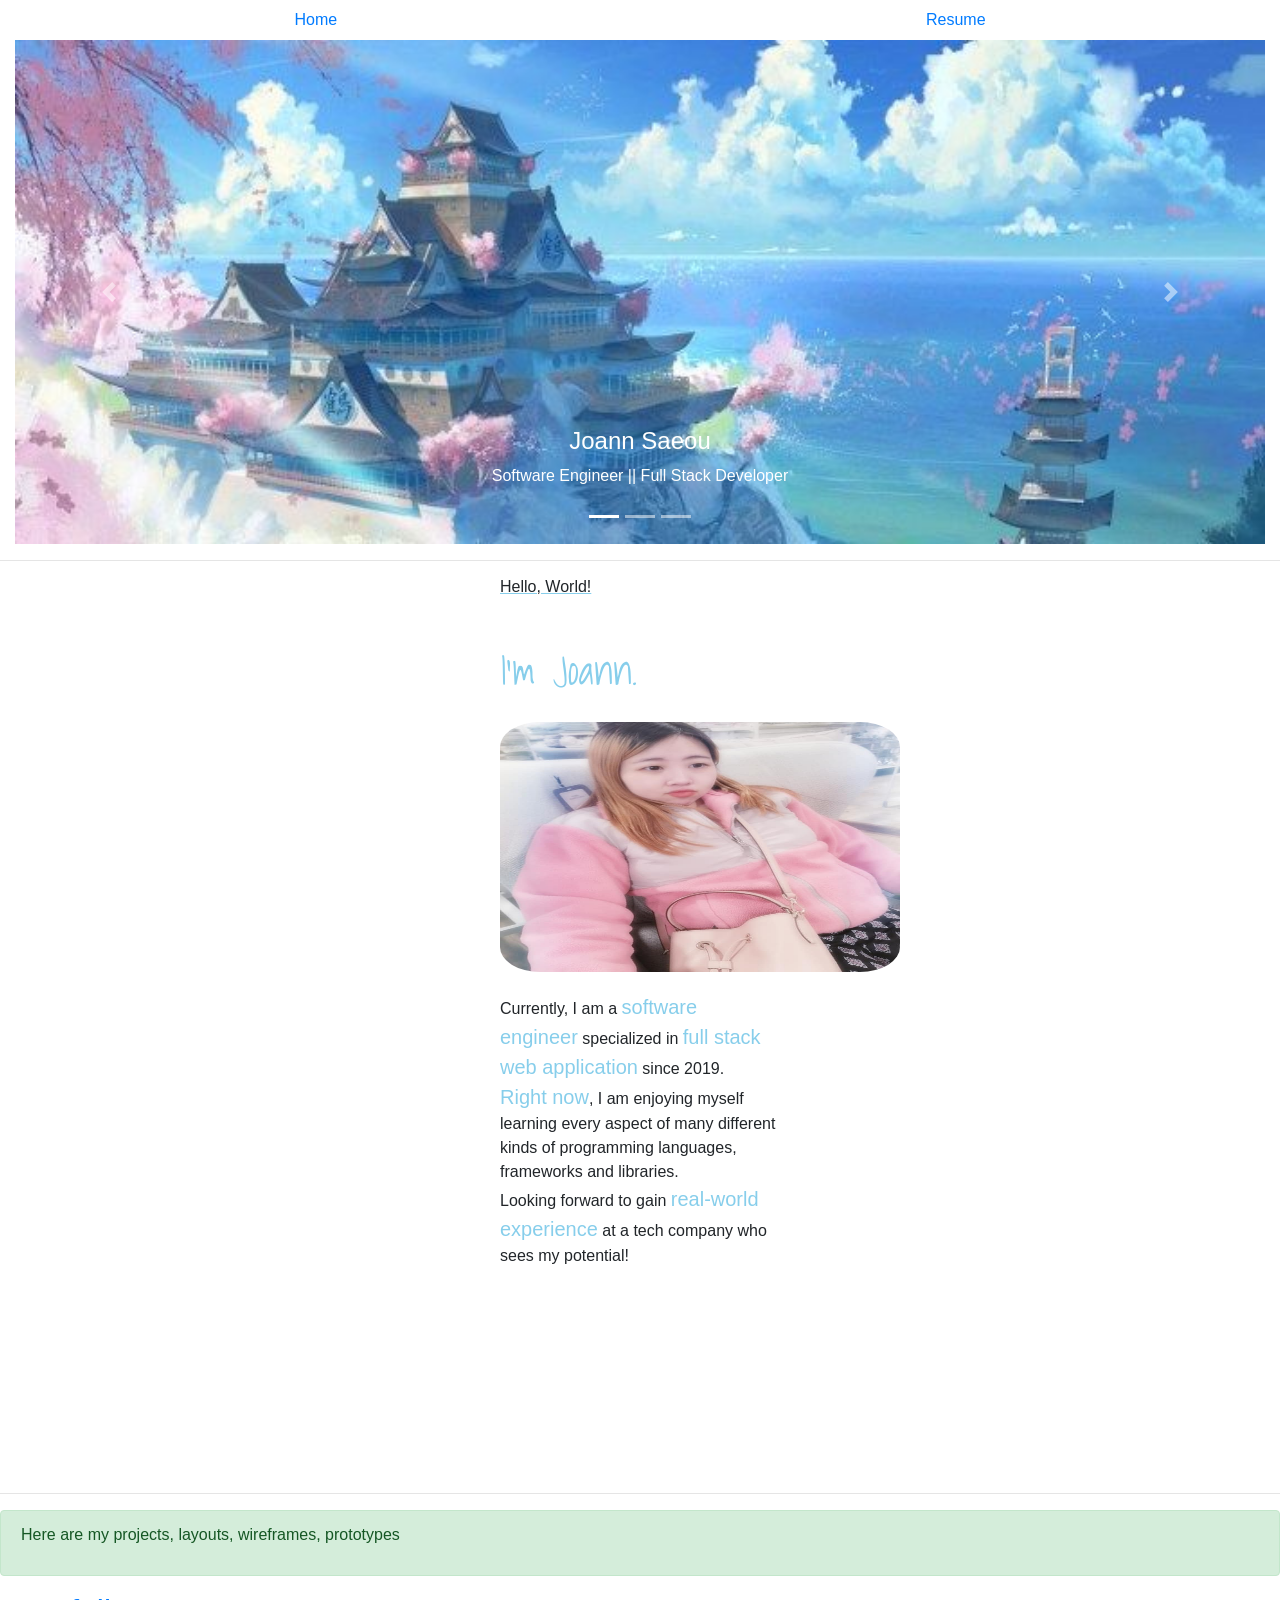
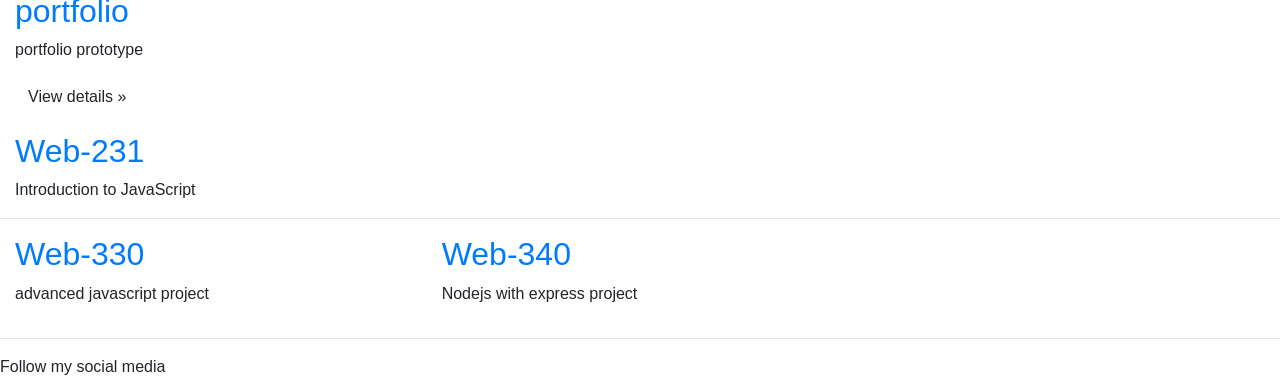
==== commit 55865d6e: "removal" ====
--- a/index.html
+++ b/index.html
@@ -195,7 +195,7 @@
         <img src="/img//photome.jpg" height="250" width="400"> 
         
 
-        <p>Currently, I am a <span>software engineer</span> specialized in <span>full stack web application</span> since 2019. I have transitioned from a Medical field as a Medical Billing & Coding. <br/>
+        <p>Currently, I am a <span>software engineer</span> specialized in <span>full stack web application</span> since 2019.  <br/>
         <span>Right now</span>, I am enjoying myself learning  every aspect of many different kinds of programming languages, frameworks and libraries. <br/>
       Looking forward to gain <span>real-world experience</span> at a tech company who sees my potential! </p>
       </section>
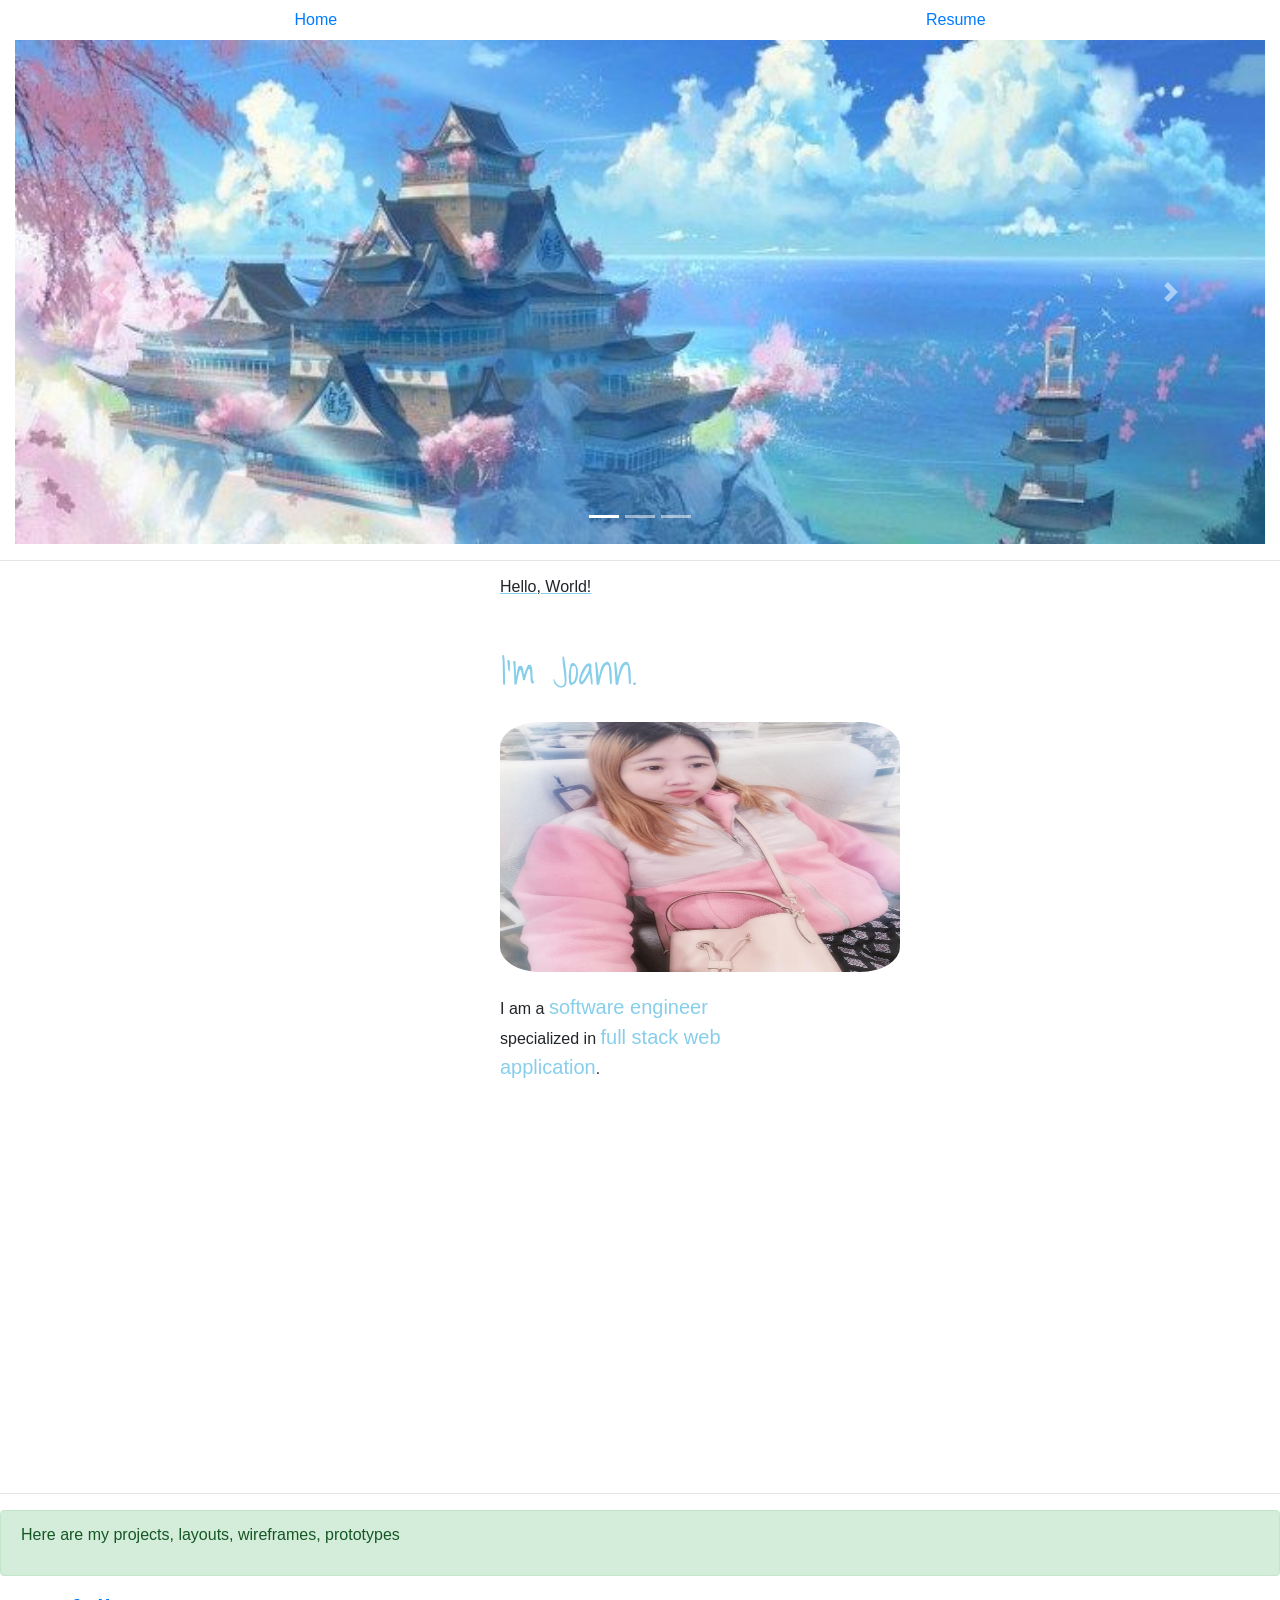
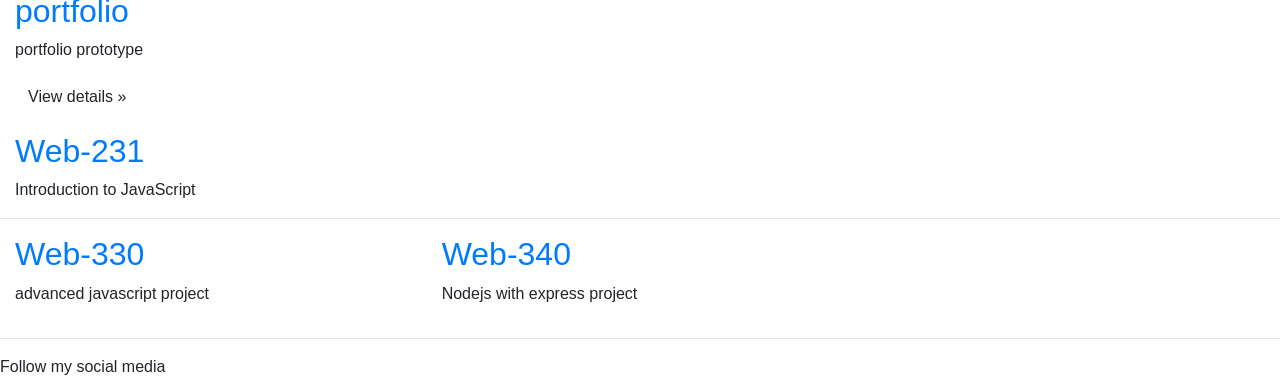
==== commit b74ee799: "removed wording on p and h4" ====
--- a/index.html
+++ b/index.html
@@ -130,12 +130,7 @@
               <div class="carousel-item active">
                 <img class="d-block w-100" alt="bootstap-first" src="/img/cutewallpaper.jpeg" />
                 <div class="carousel-caption">
-                  <h4>
-                    Joann Saeou
-                  </h4>
-                  <p>
-                    Software Engineer || Full Stack Developer
-                  </p>
+              
                 </div>
               </div>
               <div class="carousel-item">
@@ -195,9 +190,8 @@
         <img src="/img//photome.jpg" height="250" width="400"> 
         
 
-        <p>Currently, I am a <span>software engineer</span> specialized in <span>full stack web application</span> since 2019.  <br/>
-        <span>Right now</span>, I am enjoying myself learning  every aspect of many different kinds of programming languages, frameworks and libraries. <br/>
-      Looking forward to gain <span>real-world experience</span> at a tech company who sees my potential! </p>
+        <p> I am a <span>software engineer</span> specialized in <span>full stack web application</span>.  <br/>
+       
       </section>
 
 
